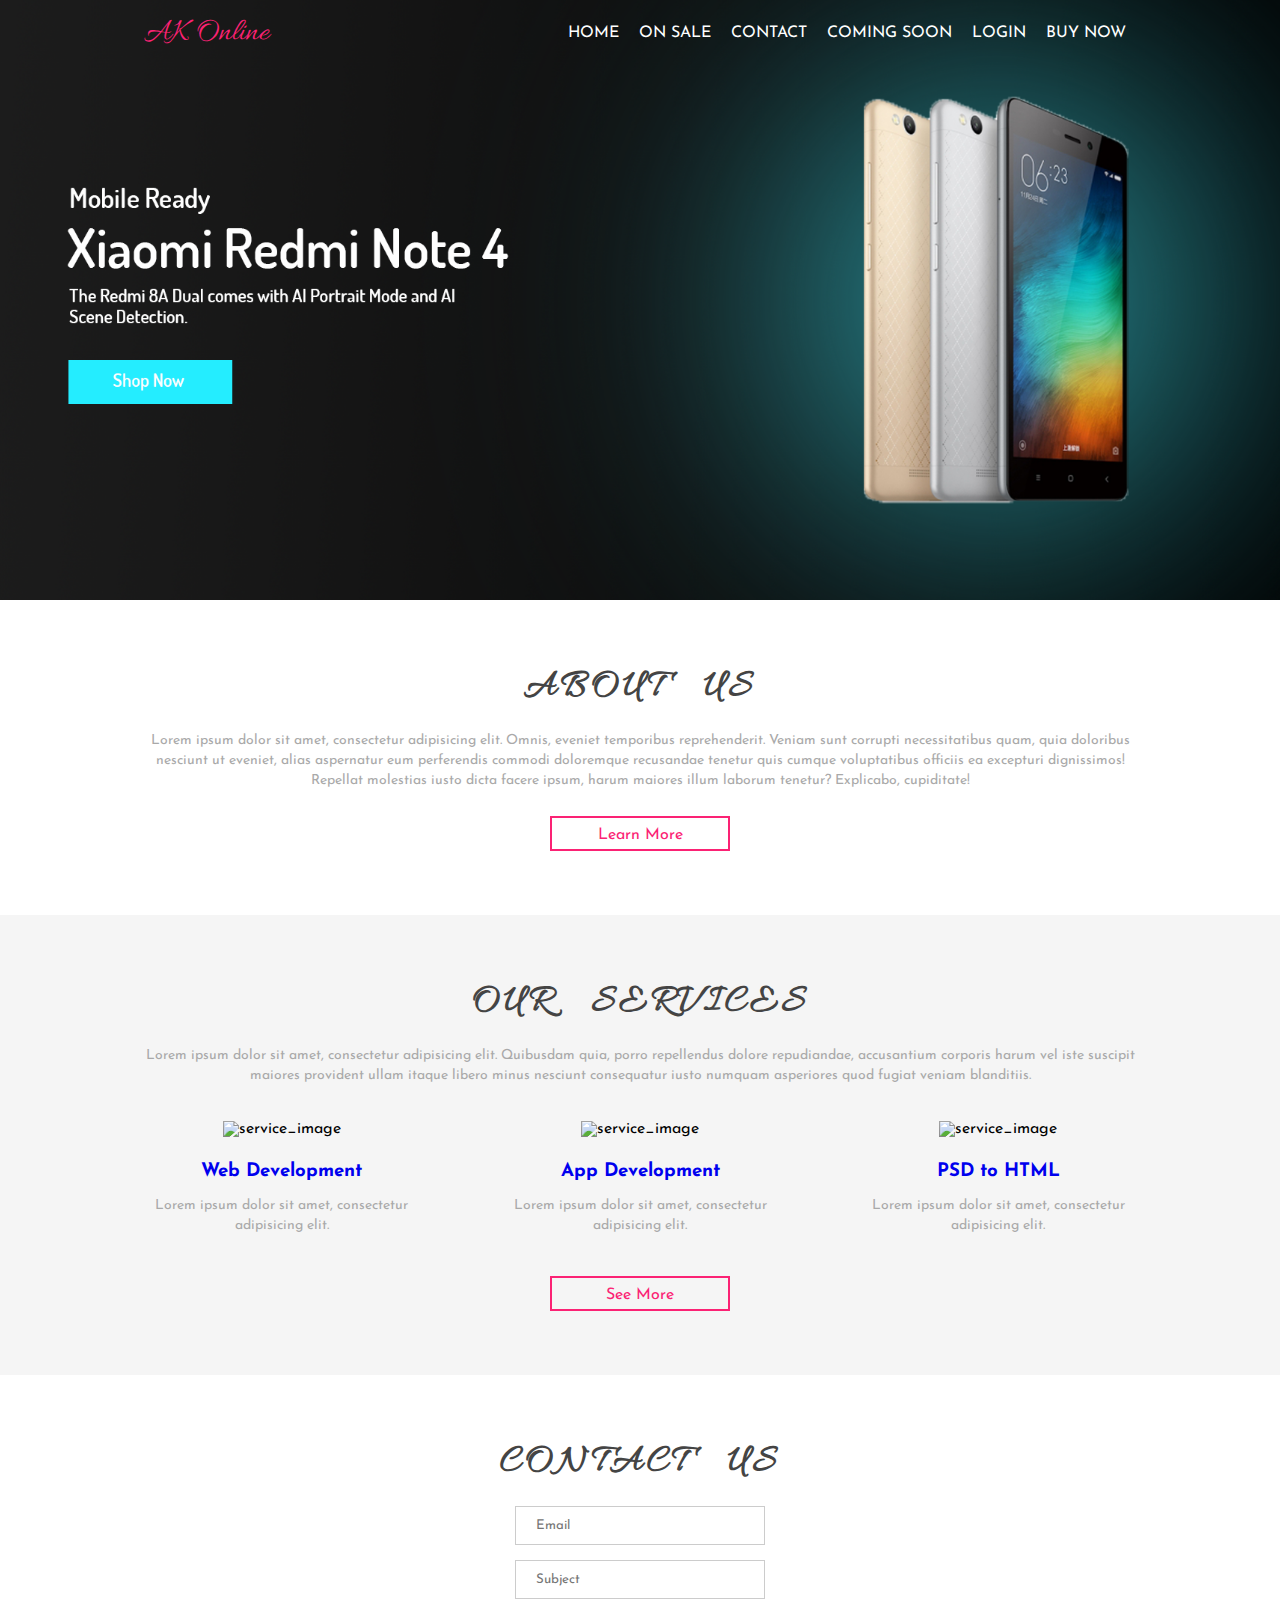
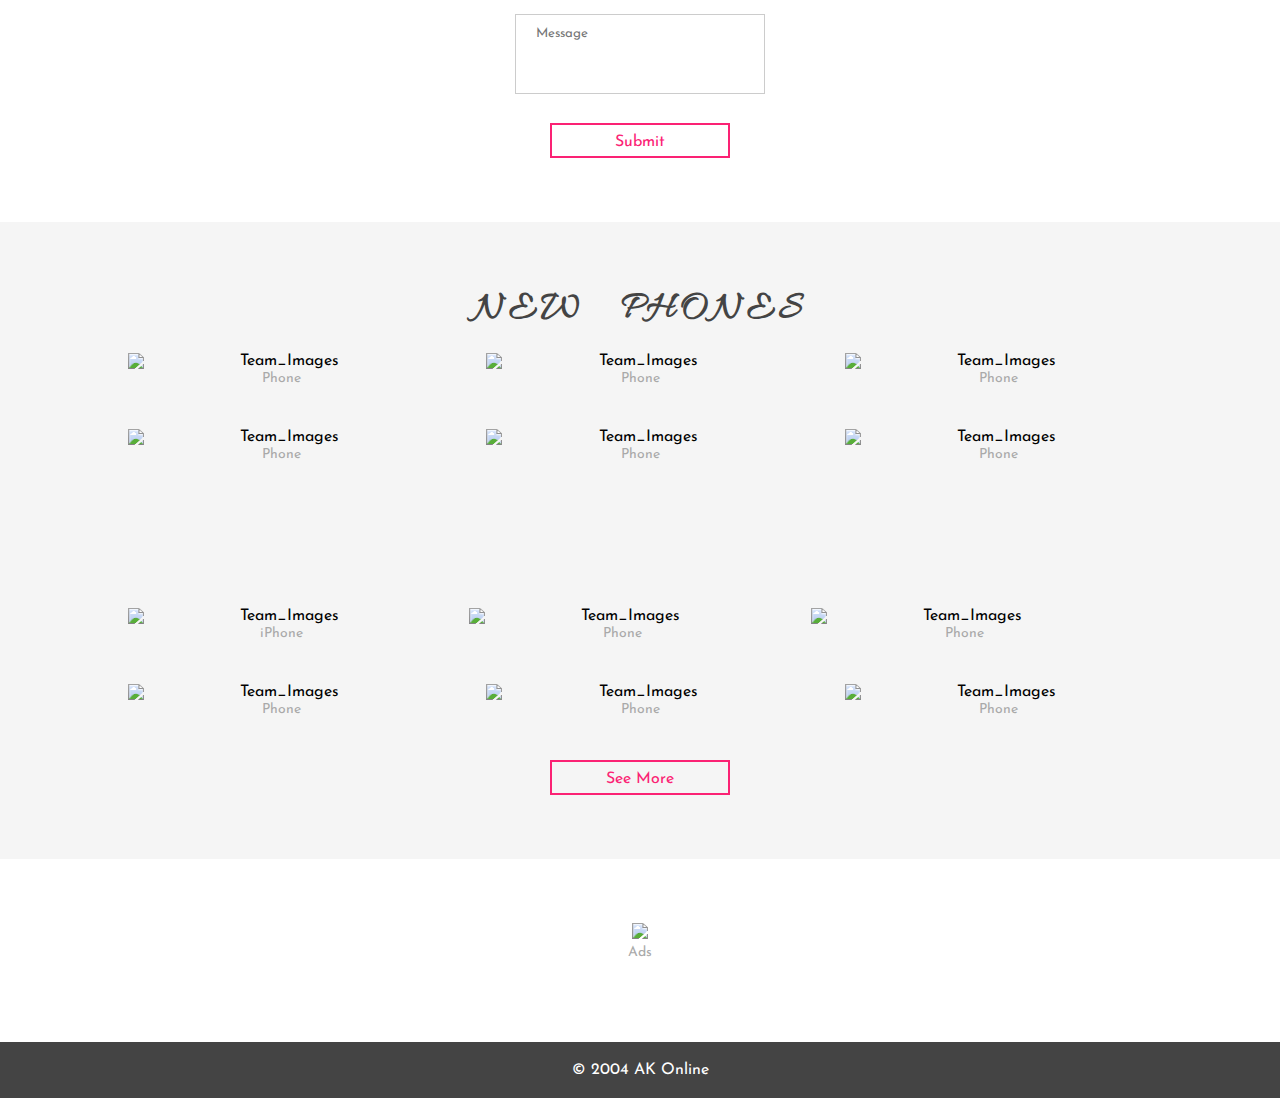
==== index.html @ 1d0c753c "Add files via upload" ====
<!DOCTYPE html>
<html lang="en">
<head>
	<meta charset="UTF-8">
	<meta name="viewport" content="width=device-width, initial-scale=1.0"/>
	<title>AK Online | Home</title>
	<link rel="stylesheet" href="styles.css">
</head>
<body>

<div class="main_container" id="home">
	
	<div class="navbar">
		<div class="logo">
			<a href="#">AK Online</a>
		</div>
		<div class="navbar_items">
			<ul>
				<li><a href="#">home</a></li>
				<li><a href="#ourteam">On Sale</a></li>
				<li><a href="#contactus">contact</a></li>
				<li><a href="comeingsoon.html">Coming Soon</a></li>
				<li><a href="#">Login</a></li>
				<li><a href="Phones.html">Buy Now</a></li>
			</ul>
		</div>
	</div>

	<div class="banner_image">
		<div class="banner_content">
			<h1><br> <span><span></h1>
			<p></p>
		</div>	
	</div>

	<div class="about" id="about">
		<h1 class="title">About Us</h1>
		<p>Lorem ipsum dolor sit amet, consectetur adipisicing elit. Omnis, eveniet temporibus reprehenderit. Veniam sunt corrupti necessitatibus quam, quia doloribus nesciunt ut eveniet, alias aspernatur eum perferendis commodi doloremque recusandae tenetur quis cumque voluptatibus officiis ea excepturi dignissimos! Repellat molestias iusto dicta facere ipsum, harum maiores illum laborum tenetur? Explicabo, cupiditate!</p>
		<div class="btn"><a href="#">Learn More</a></div>
	</div>
	<div class="services" id="services">
		<h1 class="title">our Services</h1>
		<p>Lorem ipsum dolor sit amet, consectetur adipisicing elit. Quibusdam quia, porro repellendus dolore repudiandae, accusantium corporis harum vel iste suscipit maiores provident ullam itaque libero minus nesciunt consequatur iusto numquam asperiores quod fugiat veniam blanditiis.</p>
		<div class="diff_services">
			<div class="diff_services_item">
				<img src="images/services-1.png" alt="service_image">
				<h3 class="sub_title"><a href="#">Web Development</a></h3>
				<p>Lorem ipsum dolor sit amet, consectetur adipisicing elit.</p>
			</div>
			<div class="diff_services_item">
				<img src="images/services-2.png" alt="service_image">
				<h3 class="sub_title"><a href="#">App Development</a></h3>
				<p>Lorem ipsum dolor sit amet, consectetur adipisicing elit.</p>
			</div>
			<div class="diff_services_item">
				<img src="images/services-3.png" alt="service_image">
				<h3 class="sub_title"><a href="#">PSD to HTML</a></h3>
				<p>Lorem ipsum dolor sit amet, consectetur adipisicing elit.</p>
			</div>
             
		</div><div class="btn"><a href="#">See More</a></div>
	</div>
	<div class="contactus" id="contactus">
		<h1 class="title">contact us</h1>
		<div class="form_wrapper">
			<div class="form_input">
				<input type="text" placeholder="Email">
			</div>
			<div class="form_input">
				<input type="text" placeholder="Subject">
			</div>
			<div class="form_input">
				<textarea placeholder="Message"></textarea>
			</div>
			<div class="btn">
				<a href="#">Submit</a>
			</div>
		</div>
	</div>


	<div class="ourteam" id="ourteam">
		<h1 class="title">New Phones</h1>
		<div class="ourteam_wrapper">
			<div class="team-1 team">
				<div class="team_members" data-name="nathan john"><img src="images/1.png" alt="Team_Images"><a href="#"><p>Phone</p></a></div>
				<div class="team_members" data-name="Alyssa Healy"><img src="images/2.png" alt="Team_Images"><a href="#"><p>Phone</p></a></div>
				<div class="team_members" data-name="Alec Stewart"><img src="images/3.png" alt="Team_Images"><a href="#"><p>Phone</p></a></div>
			</div>
			<div class="team-2 team">
				<div class="team_members" data-name="Michael Rippon"><img src="images/4.png" alt="Team_Images"><a href="#"><p>Phone</p></a></div>
				<div class="team_members" data-name="Meg Lanning"><img src="images/5.png" alt="Team_Images"><a href="#"><p>Phone</p></a></div>
				<div class="team_members" data-name="Sophie Devine"><img src="images/6.png" alt="Team_Images"><a href="#"><p>Phone</p></a></div>
			</div>
		</div>
	</div>		<div class="ourteam" id="ourteam">
		<div class="ourteam_wrapper">
			<div class="team-1 team">
				<div class="team_members" data-name="nathan john"><img src="images/13.png" alt="Team_Images"><a href="#"><p>iPhone</p></a></div>
				<div class="team_members" data-name="Alyssa Healy"><img src="images/8.png" alt="Team_Images"><a href="#"><p>Phone</p></a></div>
				<div class="team_members" data-name="Alec Stewart"><img src="images/14.png" alt="Team_Images"><a href="#"><p>Phone</p></a></div><a href="#"><p></p></a>
			</div>
			<div class="team-2 team">
				<div class="team_members" data-name="Michael Rippon"><img src="images/10.png" alt="Team_Images"><a href="#"><p>Phone</p></a></div>
				<div class="team_members" data-name="Meg Lanning"><img src="images/11.png" alt="Team_Images"><a href="#"><p>Phone</p></a></div>
				<div class="team_members" data-name="Sophie Devine"><img src="images/12.png" alt="Team_Images"><a href="#"><p>Phone</p></a></div>
			</div>	<div class="btn"><a href="Phones.html">See More</a></div>
		</div>
	</div>	


<div class="about" id="about">
	<a href="#"><img style="width:100%" src="images/banner1-cr-500x150.jpg"><p>Ads</p></a>
</div>
	<div class="footer">
		<a href="#">© 2004 AK Online</a>
	</div>


	<div class="arrow">
		<a href="#home"><img src="images/arrow.png" alt="up_arrow"></a>
	</div>
</div>	
	
</body>
</html>
---- styles.css ----
@import url('https://fonts.googleapis.com/css?family=Allura|Josefin+Sans');

*{
	margin: 0;
	padding: 0;
	box-sizing: border-box;
	outline: none;
	list-style: none;
	text-decoration: none;
	font-family: 'Josefin Sans', sans-serif;
}

h1.title{
	margin-bottom: 20px;
	color: #444444;
	font-family: 'Allura', cursive;
	text-transform: uppercase;
	font-size: 38px;
	word-spacing: 25px;
	letter-spacing: 5px;
}

p{
	margin-bottom: 15px;
	font-size: 14px;
	line-height: 20px;
	color: #a9a9a9;
}

.btn a {
    width: 180px;
    height: 35px;
    line-height: 35px;
    border: 2px solid #fb2274;
    color: #fb2274;
    display: block;
    margin: 25px auto 0;
    text-align: center;
}

.main_container{
	position: relative;
}

/* Navigation Bar */
.navbar{
	width: 100%;
	height: 65px;
	position: absolute;
	display: flex;
	justify-content: space-around;
	align-items: center;
}

.logo a{
	font-family: 'Allura', cursive;
	font-size: 32px;
	color: #fb2274;
}

.navbar_items ul{
	display: flex;
}

.navbar_items ul li{
	margin: 0 10px;
}

.navbar_items ul li a{
	text-transform: uppercase;
	color: #fff;
}

/* banner_image */
.banner_image{
	background: url('Banner1.png') no-repeat top center;
	background-size: cover;
	width: 100%;
	height: 600px;
	display: flex;
	justify-content: center;
	align-items: center;
}

.banner_content{
	text-align: center;
	color: #fff;
}

.banner_content h1{
	text-transform: uppercase;
	line-height: 38px;
	margin-bottom: 15px;
}

.banner_content h1 span{
	color: #fb2274;
}


/* About */
.about,
.services,
.contactus,
.ourteam{
	text-align: center;
	padding: 5% 10%;
}

/* Services */
.services{
	background: #f5f5f5;
}

.diff_services {
    margin-top: 35px;
    display: flex;
    justify-content: space-between;
}

.diff_services .diff_services_item {
    width: 30%;
}

.diff_services .diff_services_item img {
    width: 100%;
    margin-bottom: 25px;
}

.diff_services .diff_services_item h3 {
    color: #fb2274;
    margin-bottom: 15px;
}

/* Contact us */
.form_wrapper .form_input{
	margin-bottom: 15px;
}

.form_wrapper .form_input input[type="text"]{
	width: 250px;
	padding: 12px 20px; 
	border: 1px solid #ccc;
}

.form_wrapper .form_input textarea{
	width: 250px;
	padding: 12px 20px; 
	height: 80px;
	resize: none;
	border: 1px solid  #ccc;
}
/* our team */
.ourteam{
	background: #f5f5f5;
}

.ourteam_wrapper{
	display: flex;
	flex-direction: column;
}

.ourteam_wrapper .team{
	display: flex;
	justify-content: space-between;
}

.ourteam_wrapper .team-1.team{
	margin-bottom: 25px;
}

.ourteam_wrapper .team_members{
	width: 30%;
	height: auto;
	cursor: pointer;
	overflow: hidden;
	position: relative;
}

.ourteam_wrapper .team_members img{
	display: block;
	width: 100%;
	height: auto;
	transition: all 0.5s ease;
}

.ourteam_wrapper .team_members:hover img{
	transform: scale(1.1);
}

/* footer */
.footer{
	width: 100%;
	text-align: center;
	background: #444444;
	padding: 20px 0;
}

.footer a{
	color: #fff;
}



@media (max-width: 720px){

	.navbar{
		height: auto;
		flex-direction: column;
	}

	.logo{
		margin-bottom: 25px;
	}

	.navbar_items ul{
		flex-direction: column;
		text-align: center;
	}

	.navbar_items ul li{
		margin-bottom:5px;
	}

	.banner_content{
		margin-top: 35px;
	}

}


/* arrow */
.arrow{
	position: fixed;
	bottom: 25px;
	right: 25px;
	width: 40px;
	height: 40px;
	line-height: 50px;
	text-align: center;
	cursor: pointer;
	background: #fb2274;
	border-radius: 50%;
	display: none;
}

.arrow img{
	width: 20px;
	height: 20px;
	z-index: 1;
}
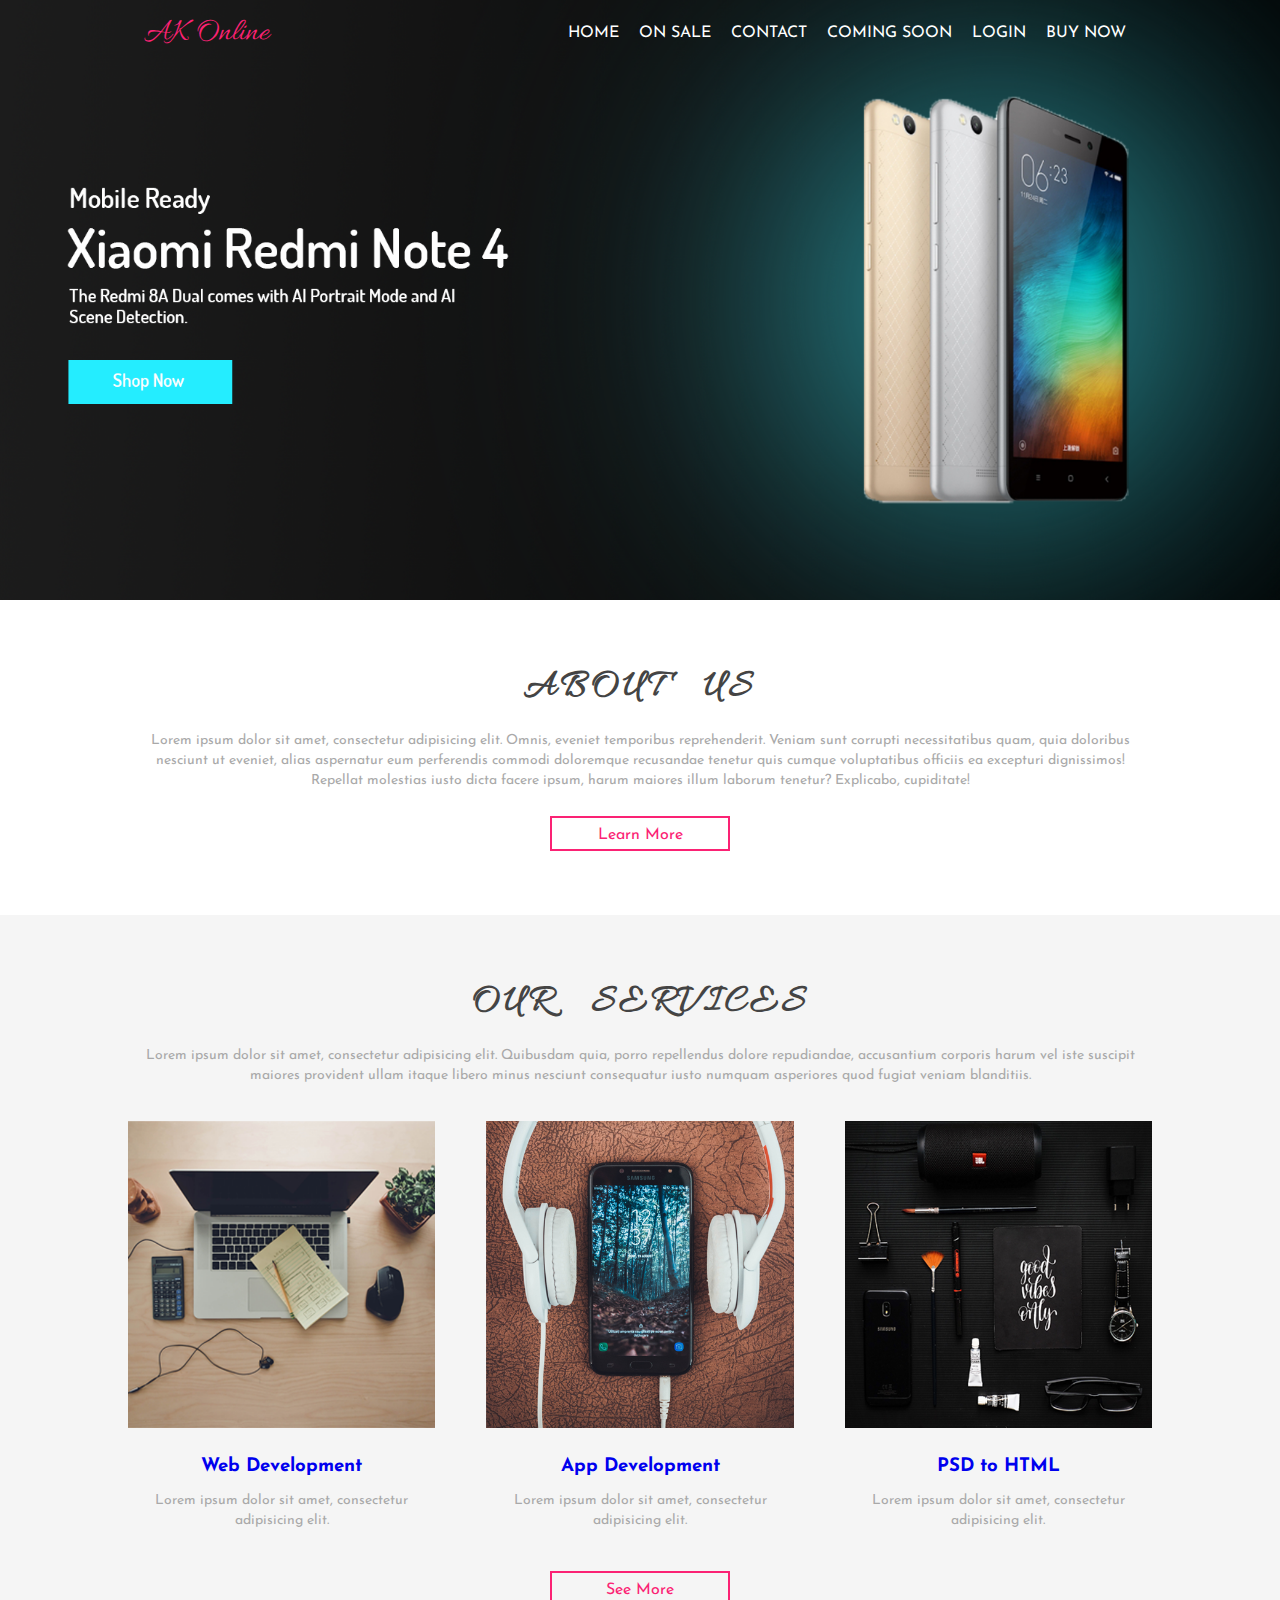
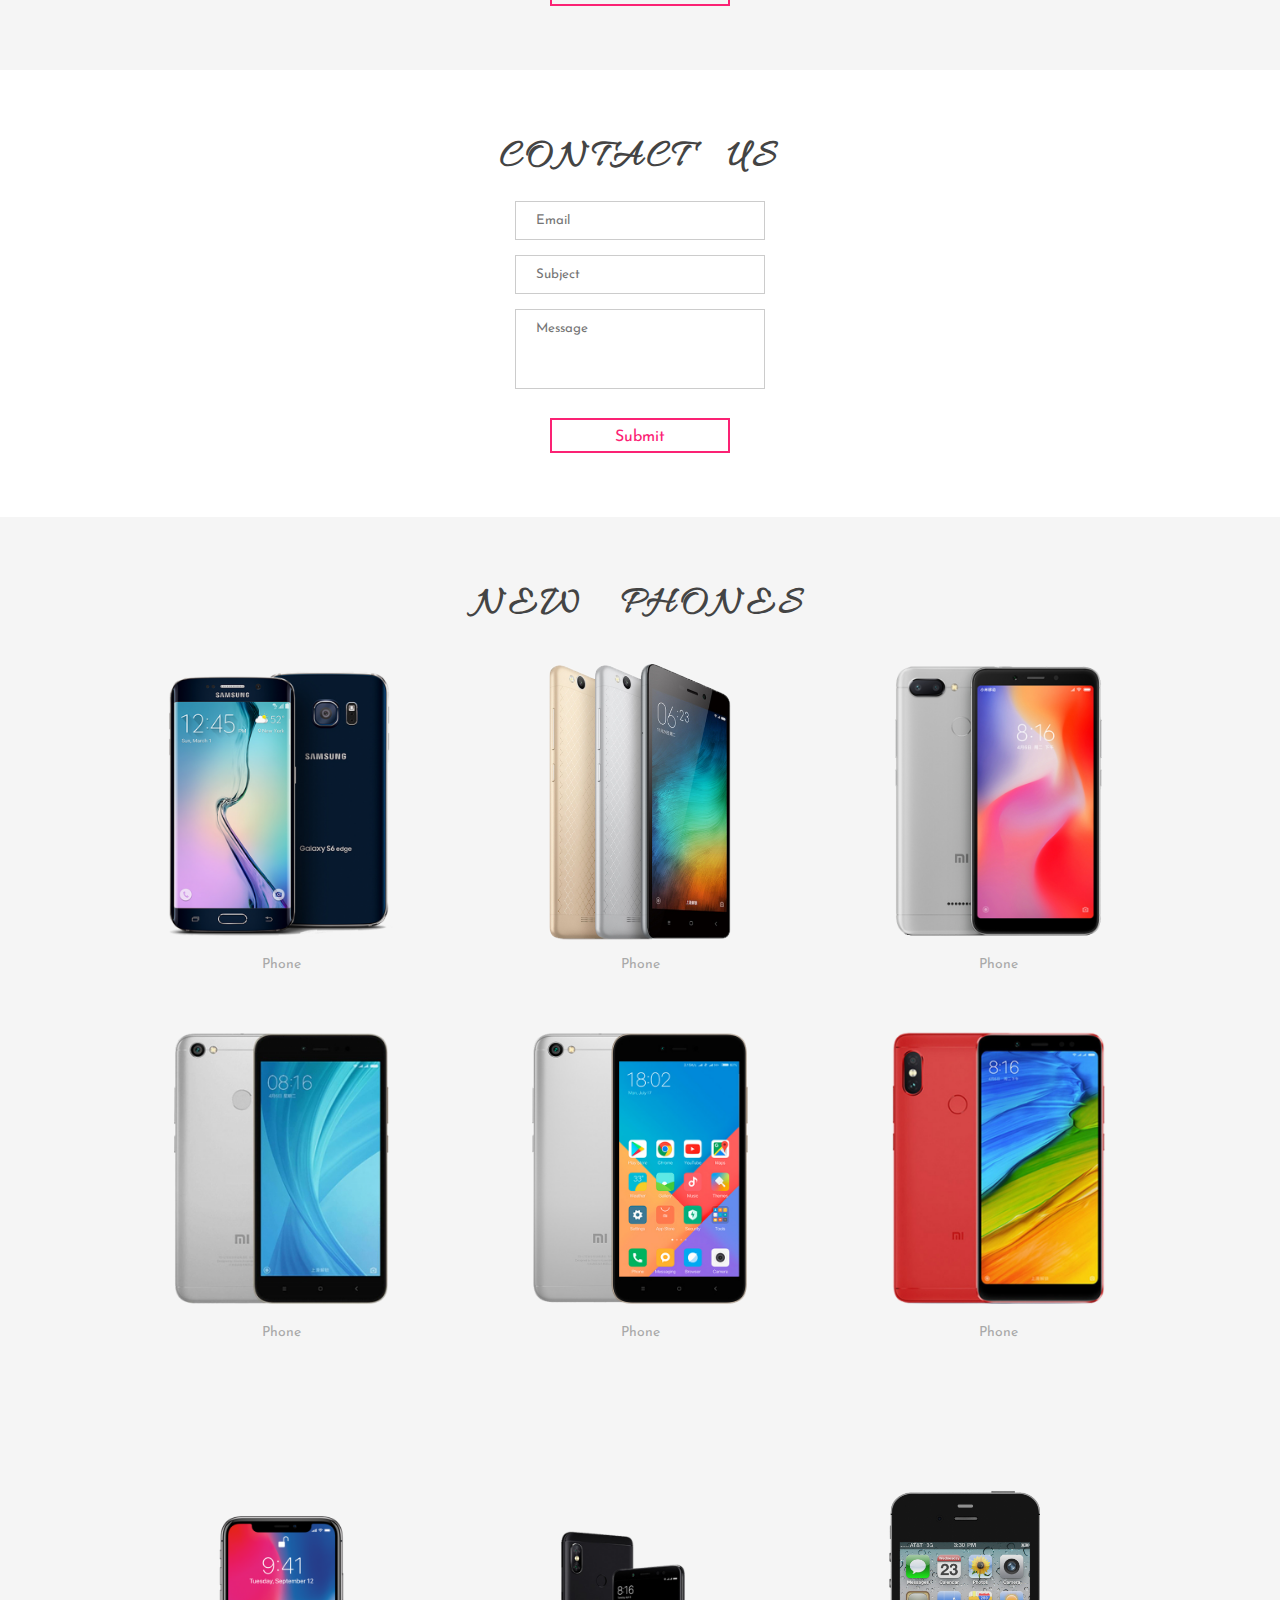
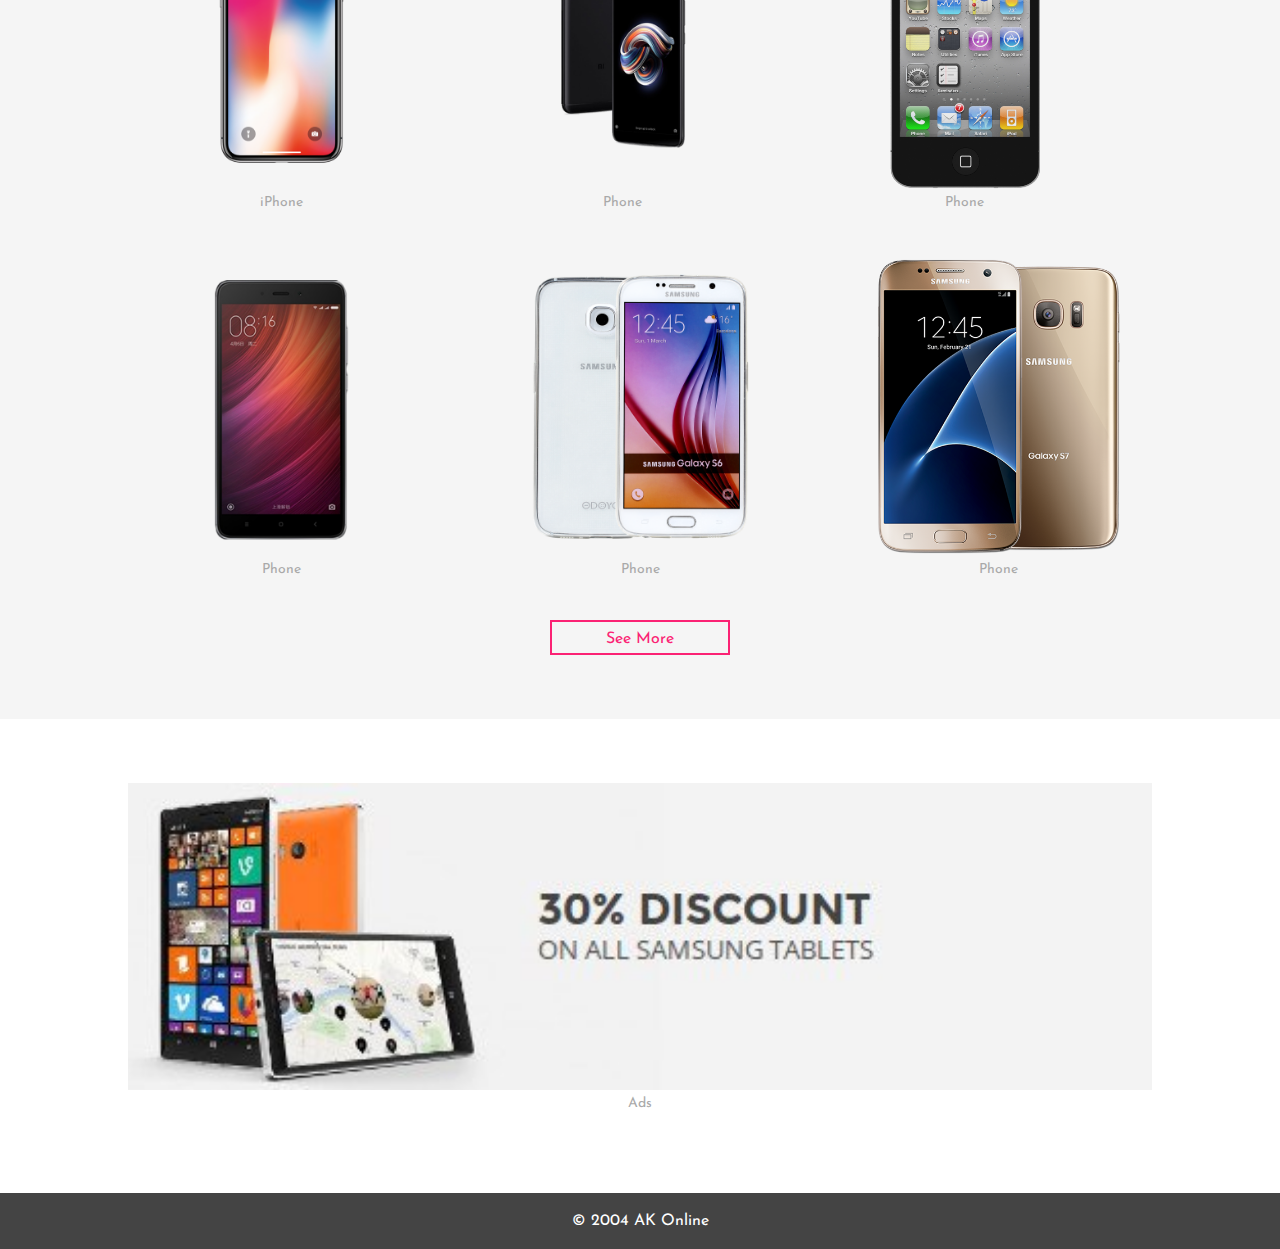
==== commit a5606f97: "Update index.html" ====
--- a/index.html
+++ b/index.html
@@ -43,17 +43,17 @@
 		<p>Lorem ipsum dolor sit amet, consectetur adipisicing elit. Quibusdam quia, porro repellendus dolore repudiandae, accusantium corporis harum vel iste suscipit maiores provident ullam itaque libero minus nesciunt consequatur iusto numquam asperiores quod fugiat veniam blanditiis.</p>
 		<div class="diff_services">
 			<div class="diff_services_item">
-				<img src="images/services-1.png" alt="service_image">
+				<img src="services-1.png" alt="service_image">
 				<h3 class="sub_title"><a href="#">Web Development</a></h3>
 				<p>Lorem ipsum dolor sit amet, consectetur adipisicing elit.</p>
 			</div>
 			<div class="diff_services_item">
-				<img src="images/services-2.png" alt="service_image">
+				<img src="services-2.png" alt="service_image">
 				<h3 class="sub_title"><a href="#">App Development</a></h3>
 				<p>Lorem ipsum dolor sit amet, consectetur adipisicing elit.</p>
 			</div>
 			<div class="diff_services_item">
-				<img src="images/services-3.png" alt="service_image">
+				<img src="services-3.png" alt="service_image">
 				<h3 class="sub_title"><a href="#">PSD to HTML</a></h3>
 				<p>Lorem ipsum dolor sit amet, consectetur adipisicing elit.</p>
 			</div>
@@ -83,34 +83,34 @@
 		<h1 class="title">New Phones</h1>
 		<div class="ourteam_wrapper">
 			<div class="team-1 team">
-				<div class="team_members" data-name="nathan john"><img src="images/1.png" alt="Team_Images"><a href="#"><p>Phone</p></a></div>
-				<div class="team_members" data-name="Alyssa Healy"><img src="images/2.png" alt="Team_Images"><a href="#"><p>Phone</p></a></div>
-				<div class="team_members" data-name="Alec Stewart"><img src="images/3.png" alt="Team_Images"><a href="#"><p>Phone</p></a></div>
+				<div class="team_members" data-name="nathan john"><img src="1.png" alt="Team_Images"><a href="#"><p>Phone</p></a></div>
+				<div class="team_members" data-name="Alyssa Healy"><img src="2.png" alt="Team_Images"><a href="#"><p>Phone</p></a></div>
+				<div class="team_members" data-name="Alec Stewart"><img src="3.png" alt="Team_Images"><a href="#"><p>Phone</p></a></div>
 			</div>
 			<div class="team-2 team">
-				<div class="team_members" data-name="Michael Rippon"><img src="images/4.png" alt="Team_Images"><a href="#"><p>Phone</p></a></div>
-				<div class="team_members" data-name="Meg Lanning"><img src="images/5.png" alt="Team_Images"><a href="#"><p>Phone</p></a></div>
-				<div class="team_members" data-name="Sophie Devine"><img src="images/6.png" alt="Team_Images"><a href="#"><p>Phone</p></a></div>
+				<div class="team_members" data-name="Michael Rippon"><img src="4.png" alt="Team_Images"><a href="#"><p>Phone</p></a></div>
+				<div class="team_members" data-name="Meg Lanning"><img src="5.png" alt="Team_Images"><a href="#"><p>Phone</p></a></div>
+				<div class="team_members" data-name="Sophie Devine"><img src="6.png" alt="Team_Images"><a href="#"><p>Phone</p></a></div>
 			</div>
 		</div>
 	</div>		<div class="ourteam" id="ourteam">
 		<div class="ourteam_wrapper">
 			<div class="team-1 team">
-				<div class="team_members" data-name="nathan john"><img src="images/13.png" alt="Team_Images"><a href="#"><p>iPhone</p></a></div>
-				<div class="team_members" data-name="Alyssa Healy"><img src="images/8.png" alt="Team_Images"><a href="#"><p>Phone</p></a></div>
-				<div class="team_members" data-name="Alec Stewart"><img src="images/14.png" alt="Team_Images"><a href="#"><p>Phone</p></a></div><a href="#"><p></p></a>
+				<div class="team_members" data-name="nathan john"><img src="13.png" alt="Team_Images"><a href="#"><p>iPhone</p></a></div>
+				<div class="team_members" data-name="Alyssa Healy"><img src="8.png" alt="Team_Images"><a href="#"><p>Phone</p></a></div>
+				<div class="team_members" data-name="Alec Stewart"><img src="14.png" alt="Team_Images"><a href="#"><p>Phone</p></a></div><a href="#"><p></p></a>
 			</div>
 			<div class="team-2 team">
-				<div class="team_members" data-name="Michael Rippon"><img src="images/10.png" alt="Team_Images"><a href="#"><p>Phone</p></a></div>
-				<div class="team_members" data-name="Meg Lanning"><img src="images/11.png" alt="Team_Images"><a href="#"><p>Phone</p></a></div>
-				<div class="team_members" data-name="Sophie Devine"><img src="images/12.png" alt="Team_Images"><a href="#"><p>Phone</p></a></div>
+				<div class="team_members" data-name="Michael Rippon"><img src="10.png" alt="Team_Images"><a href="#"><p>Phone</p></a></div>
+				<div class="team_members" data-name="Meg Lanning"><img src="11.png" alt="Team_Images"><a href="#"><p>Phone</p></a></div>
+				<div class="team_members" data-name="Sophie Devine"><img src="12.png" alt="Team_Images"><a href="#"><p>Phone</p></a></div>
 			</div>	<div class="btn"><a href="Phones.html">See More</a></div>
 		</div>
 	</div>	
 
 
 <div class="about" id="about">
-	<a href="#"><img style="width:100%" src="images/banner1-cr-500x150.jpg"><p>Ads</p></a>
+	<a href="#"><img style="width:100%" src="banner1-cr-500x150.jpg"><p>Ads</p></a>
 </div>
 	<div class="footer">
 		<a href="#">© 2004 AK Online</a>
@@ -118,9 +118,9 @@
 
 
 	<div class="arrow">
-		<a href="#home"><img src="images/arrow.png" alt="up_arrow"></a>
+		<a href="#home"><img src="/arrow.png" alt="up_arrow"></a>
 	</div>
 </div>	
 	
 </body>
-</html>+</html>
